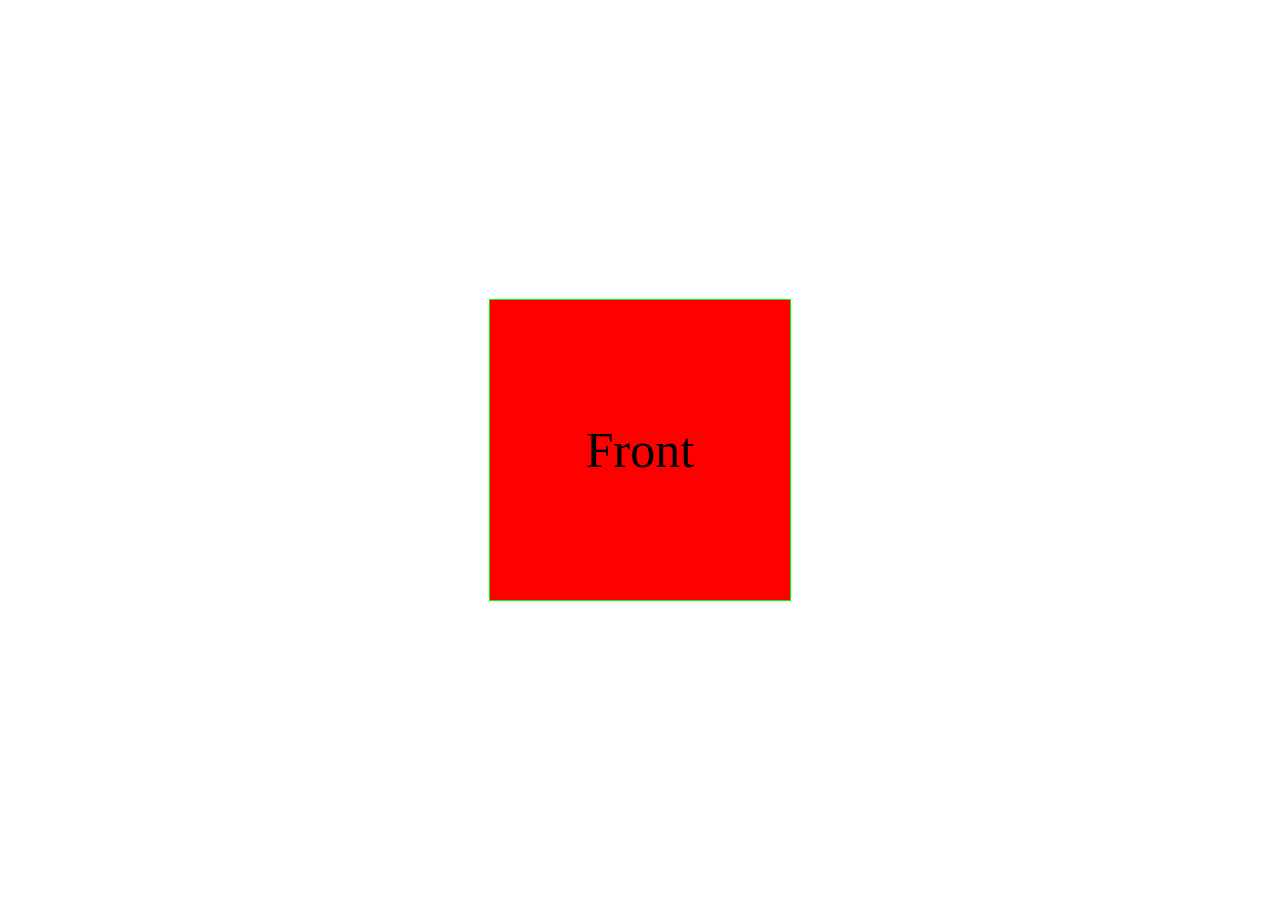
==== cube.html @ 37133156 "Initial commit" ====
<!DOCTYPE html>
<html lang="en">
<head>
  <meta charset="utf-8">
  <title></title>
  <link href="cube.css" rel="stylesheet" />
</head>
<body onload="myFunction()">
    <div class="body">
        <div class="container">
            <div id='cube' class='cube'>
                <div id="front" class="face front">Front</div>
                <div id="right" class="face right">Right</div>
                <div id="back" class="face back">Back</div>
                <div id="left" class="face left">Left</div>
                <div id="top" class="face top">Top</div>
                <div id="bottom" class="face bottom">Bottom</div>
            </div>
        </div>
    </div>
    <script src="./cube.js"></script>
</body>
</html>
---- cube.css ----
html, body {
    width: 100%;
    height: 100%;
    margin: 0px;
}

.body {
    width: 100%;
    height: 100%;
    display: flex;
    justify-content: center;
    align-items: center;
}

.container {
    width: 300px;
    height: 300px;
    border: solid thin lime;
    perspective: 600px;
}

.cube {
    width: 300px;
    height: 300px;
    transform-style: preserve-3d;
    transform: translateZ(-150px);
    position: relative;
}

.face {
    width: 300px;
    height: 300px;
    position: absolute;
    display: flex;
    justify-content: center;
    align-items: center;
    font-size: 50px;
}

.front {
    background-color: red;
    transform: rotateY(0deg) translateZ(150px);
}

.right {
    background-color: green;
    transform: rotateY(90deg) translateZ(150px);
}

.back {
    background-color: blue;
    transform: rotateY(180deg) translateZ(150px);
}

.left {
    background-color: pink;
    transform: rotateY(-90deg) translateZ(150px);
}

.top {
    background-color: aqua;
    transform: rotateX(90deg) translateZ(150px);
}

.bottom {
    background-color: yellow;
    transform: rotateX(-90deg) translateZ(150px);
}
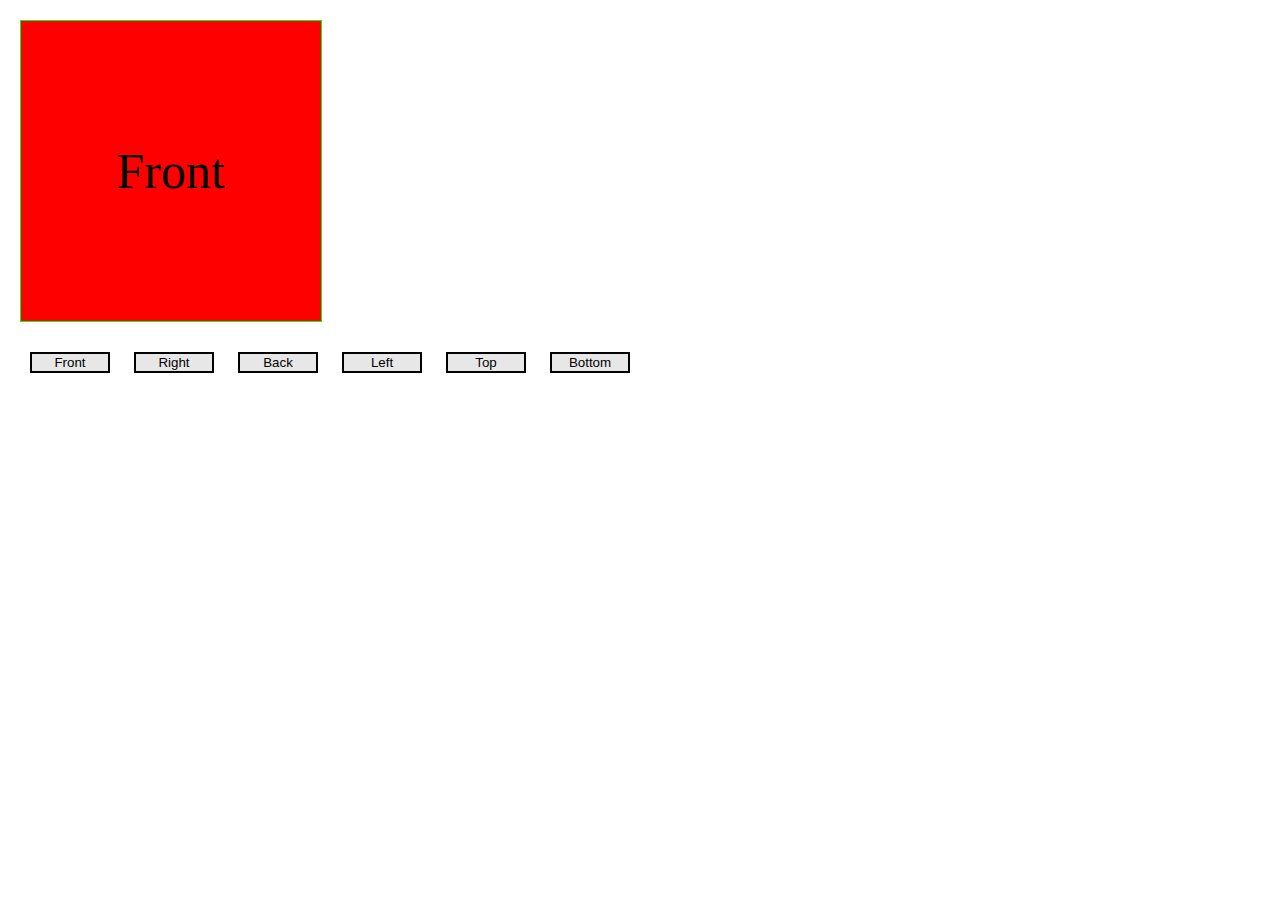
==== commit 400c0cdd: "Add buttons for switching sides" ====
--- a/cube.html
+++ b/cube.html
@@ -1,23 +1,31 @@
 <!DOCTYPE html>
 <html lang="en">
-<head>
-  <meta charset="utf-8">
-  <title></title>
-  <link href="cube.css" rel="stylesheet" />
-</head>
-<body onload="myFunction()">
-    <div class="body">
-        <div class="container">
-            <div id='cube' class='cube'>
-                <div id="front" class="face front">Front</div>
-                <div id="right" class="face right">Right</div>
-                <div id="back" class="face back">Back</div>
-                <div id="left" class="face left">Left</div>
-                <div id="top" class="face top">Top</div>
-                <div id="bottom" class="face bottom">Bottom</div>
+    <head>
+    <meta charset="utf-8">
+    <title></title>
+    <link href="cube.css" rel="stylesheet" />
+    </head>
+    <body>
+        <div class="content">
+            <div class="container">
+                <div id="cube">
+                    <div class="face front">Front</div>
+                    <div class="face right">Right</div>
+                    <div class="face back">Back</div>
+                    <div class="face left">Left</div>
+                    <div class="face top">Top</div>
+                    <div class="face bottom">Bottom</div>
+                </div>
+            </div>
+            <div class="buttons">
+                <button onclick="handleClick('front')">Front</button>
+                <button onclick="handleClick('right')">Right</button>
+                <button onclick="handleClick('back')">Back</button>
+                <button onclick="handleClick('left')">Left</button>
+                <button onclick="handleClick('top')">Top</button>
+                <button onclick="handleClick('bottom')">Bottom</button>
             </div>
         </div>
-    </div>
-    <script src="./cube.js"></script>
-</body>
+        <script src="./cube.js"></script>
+    </body>
 </html>--- a/cube.css
+++ b/cube.css
@@ -4,27 +4,26 @@
     margin: 0px;
 }
 
-.body {
+.content {
     width: 100%;
     height: 100%;
-    display: flex;
-    justify-content: center;
-    align-items: center;
 }
 
 .container {
     width: 300px;
     height: 300px;
+    margin: 20px;
     border: solid thin lime;
-    perspective: 600px;
+    perspective: 1000px;
 }
 
-.cube {
+#cube {
     width: 300px;
     height: 300px;
     transform-style: preserve-3d;
     transform: translateZ(-150px);
     position: relative;
+    transition: transform 1s;
 }
 
 .face {
@@ -65,4 +64,20 @@
 .bottom {
     background-color: yellow;
     transform: rotateX(-90deg) translateZ(150px);
+}
+
+.buttons {
+    margin: 20px;
+}
+
+.buttons > button {
+    margin: 10px;
+    width: 80px;
+    background-color: #e7e7e7;
+    border: 2px solid black;
+}
+
+.buttons > button:hover {
+    background-color: white;
+    cursor: pointer;
 }